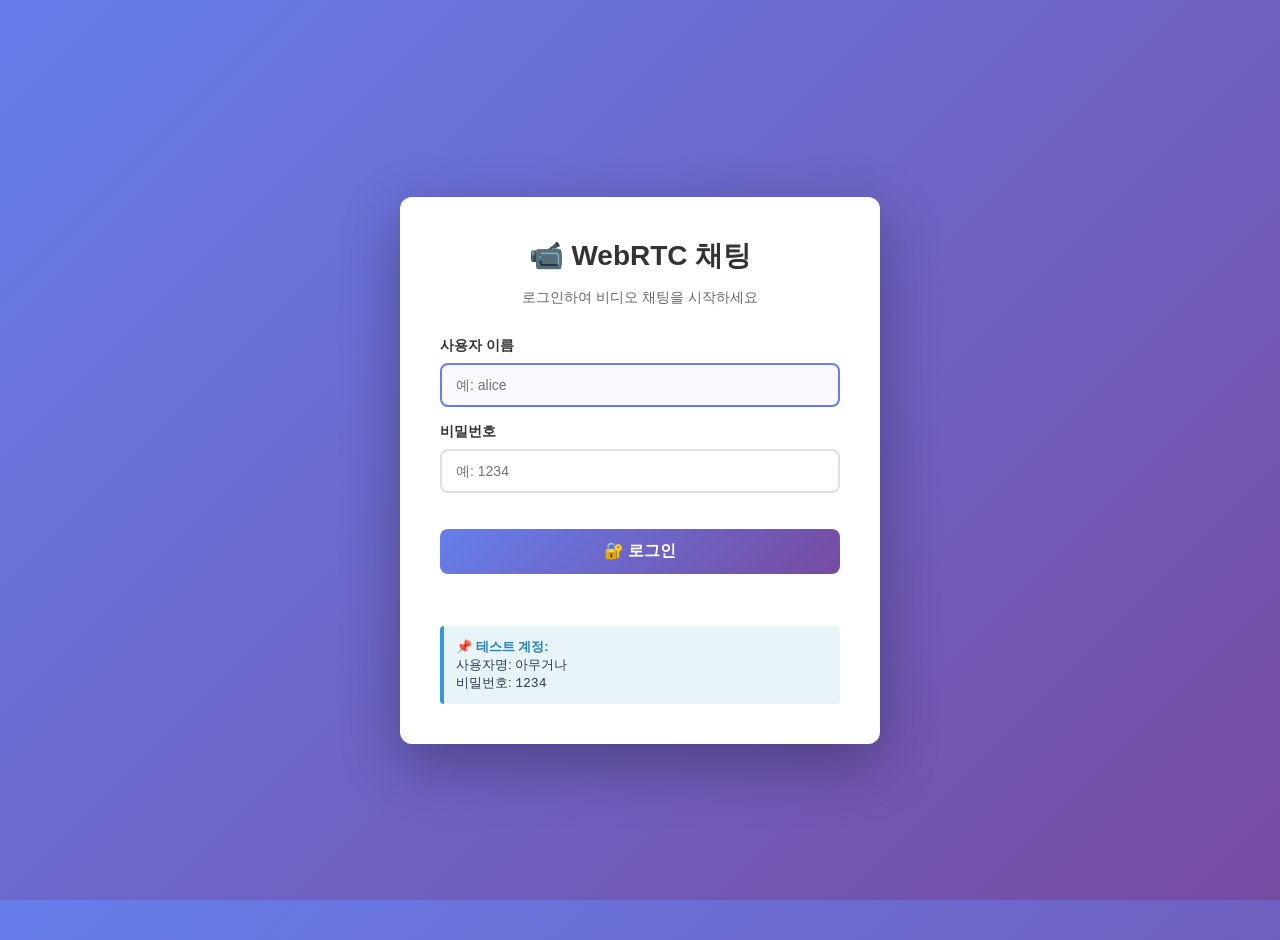
==== src/main/webapp/index.html @ 853b3908 "feat: initial commit" ====
<!DOCTYPE html>
<html lang="ko">
<head>
  <meta charset="UTF-8">
  <meta name="viewport" content="width=device-width, initial-scale=1.0">
  <title>WebRTC 비디오 채팅 - 시작</title>
  <link href="modern.css" rel="stylesheet">
  <link href="shared.css" rel="stylesheet">
</head>
<body>
  <script>
    /**
     * index.html (홈페이지)
     * 역할: 토큰 있으면 chat.html로, 없으면 login.html로 리다이렉트
     */
    window.addEventListener('DOMContentLoaded', () => {
      const token = localStorage.getItem('jwtToken');
      
      if (token) {
        // 토큰이 있으면 chat.html로 이동
        console.log('[index.html] 유효한 토큰이 있습니다. chat.html로 리다이렉트합니다.');
        window.location.href = 'chat.html';
      } else {
        // 토큰이 없으면 login.html로 이동
        console.log('[index.html] 토큰이 없습니다. login.html로 리다이렉트합니다.');
        window.location.href = 'login.html';
      }
    });
  </script>
  <div style="text-align: center; margin-top: 50px;">
    <h1>WebRTC 비디오 채팅</h1>
    <p>로딩 중...</p>
  </div>
</body>
</html>
---- src/main/webapp/modern.css ----
/* ========================================================================
   WEBRTC VIDEO CHAT - MODERN CSS
   ========================================================================
   
   📋 TABLE OF CONTENTS
   ───────────────────────────────────────────────────────────────
   1. CSS VARIABLES DEFINITION          (Lines 15-42)
   2. DARK THEME                        (Lines 44-54)
   3. BASE STYLES                       (Lines 56-67)
   4. MAIN COMPONENTS                   (Lines 69-109)
      - Container
      - Info Box
   5. LOGIN SECTION                     (Lines 111-164)
   6. USER LIST                         (Lines 166-215)
   7. VIDEO AREA                        (Lines 217-243)
   8. BUTTONS                           (Lines 245-270)
   9. RESPONSIVE DESIGN                 (Lines 272-296)
   10. ANIMATIONS                       (Lines 298-311)
   11. UTILITIES                        (Lines 313-316)
   12. STATUS INDICATORS                (Lines 318-334)
   13. VIDEO CONTROLS                   (Lines 336-354)
   ======================================================================== */

/* ===== CSS VARIABLES DEFINITION ===== */
:root {
  /* Background Colors */
  --bg-primary: #f8fafc;
  --bg-secondary: white;
  --bg-tertiary: #f8fafc;
  --bg-dark: #1e293b;
  
  /* Text Colors */
  --text-primary: #1e293b;
  --text-secondary: white;
  --text-muted: #475569;
  
  /* Border & Shadow */
  --border-color: #e2e8f0;
  --border-dark: rgba(255, 255, 255, 0.1);
  --shadow-sm: 0 1px 3px rgba(0, 0, 0, 0.1);
  --shadow-md: 0 4px 6px rgba(0, 0, 0, 0.07), 0 1px 3px rgba(0, 0, 0, 0.06);
  
  /* Accent Colors */
  --accent-primary: #3b82f6;
  --accent-primary-hover: #2563eb;
  --accent-secondary: #10b981;
  --accent-danger: #ef4444;
  --accent-danger-hover: #dc2626;
  --accent-warning: #f59e0b;
  --accent-info: #60a5fa;
}

/* ===== DARK THEME ===== */
:root.dark-theme {
  --bg-primary: #0f172a;
  --bg-secondary: #1e293b;
  --bg-tertiary: #334155;
  --text-primary: white;
  --text-muted: rgba(255, 255, 255, 0.8);
  --border-color: #334155;
  --shadow-sm: 0 1px 3px rgba(0, 0, 0, 0.3);
  --shadow-md: 0 4px 6px rgba(0, 0, 0, 0.2), 0 1px 3px rgba(0, 0, 0, 0.15);
}

/* ===== BASE STYLES ===== */
body {
  font-family: 'Inter', -apple-system, BlinkMacSystemFont, 'Segoe UI', Roboto, sans-serif;
  background: var(--bg-primary);
  margin: 0;
  padding: 20px;
  min-height: 100vh;
  display: flex;
  align-items: center;
  justify-content: center;
  transition: background 0.3s ease;
}

/* ===== MAIN COMPONENTS ===== */

/* Container */
.container {
  background: var(--bg-secondary);
  border-radius: 16px;
  box-shadow: var(--shadow-md);
  max-width: 1200px;
  width: 100%;
  padding: 32px;
  display: grid;
  grid-template-columns: 1fr 2fr;
  grid-template-rows: auto 1fr;
  gap: 24px;
  min-height: 600px;
  border: 1px solid var(--border-color);
  transition: all 0.3s ease;
}

/* Info Box */
.infobox {
  background: var(--bg-dark);
  color: var(--text-secondary);
  padding: 24px;
  border-radius: 12px;
  grid-column: 1 / -1;
  transition: all 0.3s ease;
}

.infobox h1 {
  margin: 0 0 16px 0;
  font-size: 28px;
  font-weight: 600;
  display: flex;
  align-items: center;
  gap: 12px;
}

.infobox p {
  margin: 12px 0;
  line-height: 1.6;
  opacity: 0.9;
  font-size: 15px;
}

.infobox a {
  color: var(--accent-info);
  text-decoration: none;
  font-weight: 500;
}

.infobox a:hover {
  color: var(--accent-primary);
  text-decoration: underline;
}

/* ===== LOGIN SECTION ===== */
.login-section {
  background: rgba(255, 255, 255, 0.05);
  padding: 20px;
  border-radius: 12px;
  margin-top: 16px;
  border: 1px solid var(--border-dark);
  transition: all 0.3s ease;
}

.login-section input[type="text"] {
  width: 100%;
  padding: 12px 16px;
  border: 1px solid var(--border-dark);
  border-radius: 8px;
  background: rgba(255, 255, 255, 0.1);
  color: var(--text-secondary);
  font-size: 15px;
  margin-bottom: 12px;
  transition: all 0.2s ease;
  box-sizing: border-box;
  font-weight: 500;
}

.login-section input[type="text"]:focus {
  outline: none;
  border-color: var(--accent-info);
  background: rgba(255, 255, 255, 0.15);
}

.login-section input[type="text"]::placeholder {
  color: rgba(255, 255, 255, 0.6);
}

.login-section input[type="button"] {
  width: 100%;
  padding: 12px;
  background: var(--accent-primary);
  color: white;
  border: none;
  border-radius: 8px;
  font-size: 15px;
  font-weight: 600;
  cursor: pointer;
  transition: all 0.2s ease;
}

.login-section input[type="button"]:hover {
  background: var(--accent-primary-hover);
}

.login-section input[type="button"]:active {
  transform: translateY(1px);
}

/* ===== USER LIST ===== */
.userlistbox {
  background: var(--bg-secondary);
  border-radius: 12px;
  padding: 20px;
  box-shadow: var(--shadow-sm);
  overflow-y: auto;
  max-height: 400px;
  border: 1px solid var(--border-color);
  transition: all 0.3s ease;
}

.userlistbox h3 {
  margin: 0 0 16px 0;
  color: var(--text-primary);
  font-size: 18px;
  font-weight: 600;
  display: flex;
  align-items: center;
  gap: 8px;
}

.userlistbox ul {
  margin: 0;
  padding: 0;
}

.userlistbox li {
  background: var(--bg-tertiary);
  margin: 8px 0;
  padding: 12px 16px;
  border-radius: 8px;
  cursor: pointer;
  transition: all 0.2s ease;
  list-style: none;
  font-weight: 500;
  color: var(--text-muted);
  border: 1px solid var(--border-color);
}

.userlistbox li:hover {
  background: var(--accent-primary);
  color: white;
  border-color: var(--accent-primary);
  transform: translateX(4px);
}

.userlistbox li:active {
  transform: translateX(2px);
}

/* ===== VIDEO AREA ===== */
.camerabox {
  background: var(--bg-dark);
  border-radius: 12px;
  padding: 20px;
  display: flex;
  flex-direction: column;
  gap: 16px;
  transition: all 0.3s ease;
}

.camerabox video {
  width: 100%;
  height: 200px;
  border-radius: 8px;
  background: #000;
  object-fit: cover;
}

.camerabox video#received_video {
  border: 2px solid var(--accent-primary);
}

.camerabox video#local_video {
  border: 2px solid var(--accent-secondary);
  transform: scaleX(-1);
}

/* ===== BUTTONS ===== */
#hangup-button {
  background: var(--accent-danger);
  color: white;
  border: none;
  padding: 12px;
  border-radius: 8px;
  font-size: 15px;
  font-weight: 600;
  cursor: pointer;
  transition: all 0.2s ease;
}

#hangup-button:hover:not(:disabled) {
  background: var(--accent-danger-hover);
}

#hangup-button:active:not(:disabled) {
  transform: translateY(1px);
}

#hangup-button:disabled {
  background: #94a3b8;
  cursor: not-allowed;
  opacity: 0.6;
}

/* ===== RESPONSIVE DESIGN ===== */
@media (max-width: 768px) {
  body {
    padding: 16px;
  }

  .container {
    grid-template-columns: 1fr;
    padding: 20px;
    min-height: auto;
    gap: 20px;
  }

  .camerabox video {
    height: 150px;
  }

  .infobox {
    padding: 20px;
  }

  .infobox h1 {
    font-size: 24px;
  }
}

/* ===== ANIMATIONS ===== */
.loading {
  display: inline-block;
  width: 16px;
  height: 16px;
  border: 2px solid rgba(255, 255, 255, 0.3);
  border-radius: 50%;
  border-top-color: white;
  animation: spin 1s linear infinite;
}

@keyframes spin {
  to { transform: rotate(360deg); }
}

/* ===== UTILITIES ===== */
.text-center { text-align: center; }
.mb-10 { margin-bottom: 10px; }
.mt-15 { margin-top: 15px; }

/* ===== STATUS INDICATORS ===== */
.connection-status {
  display: inline-block;
  width: 8px;
  height: 8px;
  border-radius: 50%;
  margin-right: 8px;
}

.connection-status.connected { background: var(--accent-secondary); }
.connection-status.connecting { background: var(--accent-warning); animation: pulse 1s infinite; }
.connection-status.disconnected { background: var(--accent-danger); }

@keyframes pulse {
  0%, 100% { opacity: 1; }
  50% { opacity: 0.5; }
}

/* ===== VIDEO CONTROLS ===== */
.video-controls {
  position: absolute;
  bottom: 8px;
  right: 8px;
  display: flex;
  gap: 8px;
  opacity: 0;
  transition: opacity 0.2s ease;
}

.camerabox:hover .video-controls {
  opacity: 1;
}

.video-control-btn {
  background: rgba(0, 0, 0, 0.8);
  color: white;
  border: none;
  border-radius: 50%;
  width: 32px;
  height: 32px;
  cursor: pointer;
  display: flex;
  align-items: center;
  justify-content: center;
  transition: all 0.2s ease;
}

.video-control-btn:hover {
  background: rgba(0, 0, 0, 0.9);
  transform: scale(1.05);
}
---- src/main/webapp/shared.css ----
/*
    Styles to share across samples
 */

 html, body {
  height: 100%;
  font-family:'Open Sans', 'Lucida Grande', Arial, Helvetica, sans-serif;
}

.mdn-disclaimer {
  font-size:18px;
  background-color: #ddd;
  color: black;
  margin-left: 80px;
  margin-right: 80px;
  max-width: 620px;
  padding: 12px;
  border-radius: 5px;
  border: 1px solid black;
  box-shadow: 1px 1px 2px black;
}

.mdn-footer {
	font-weight:normal;
	font-size:12px;
	text-align:right;
	border-top:2px solid #000000;
}
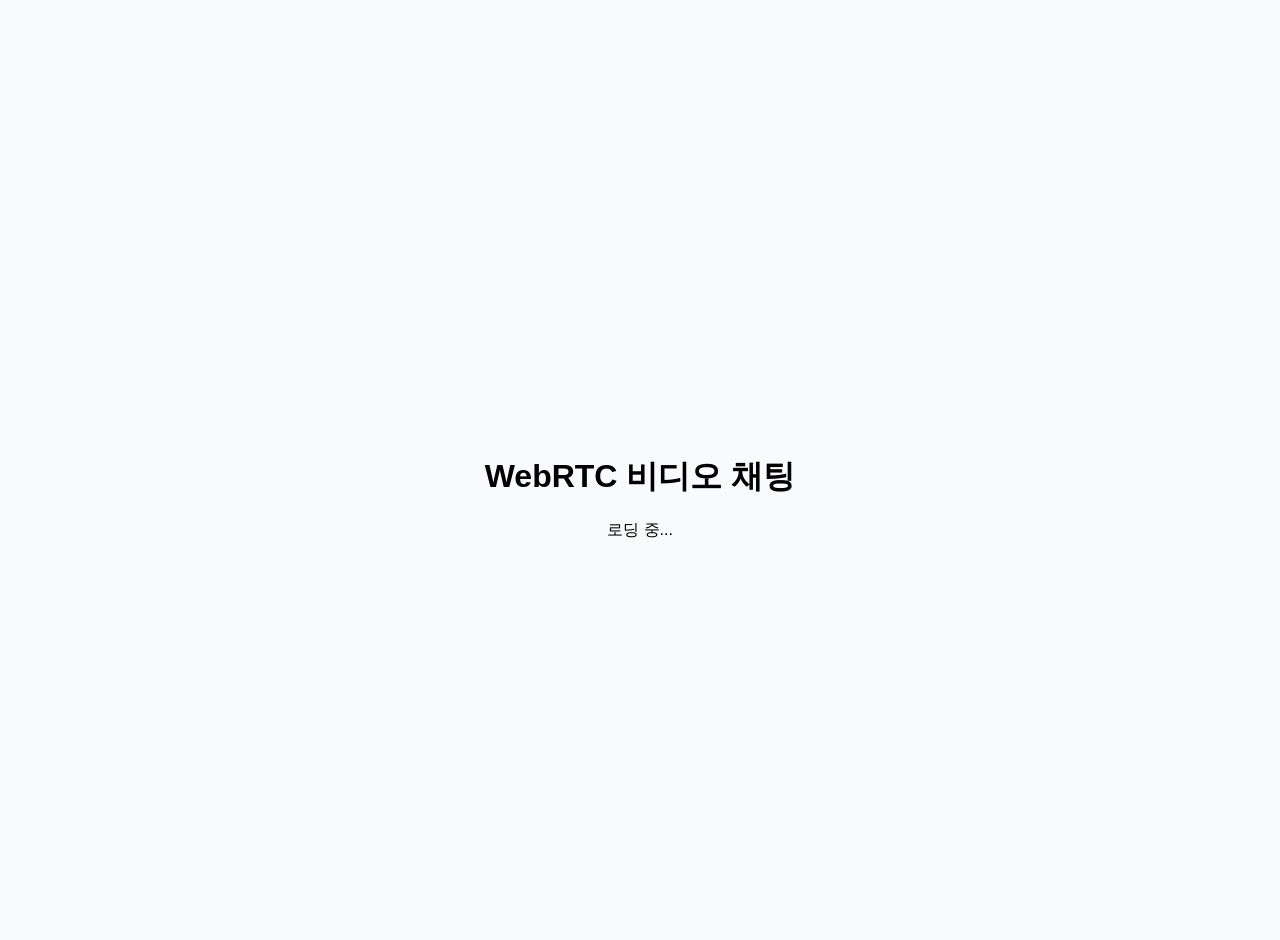
==== commit 61ff776c: "feat: jwt 로그인 기능 구현중" ====
--- a/src/main/webapp/index.html
+++ b/src/main/webapp/index.html
@@ -8,25 +8,6 @@
   <link href="shared.css" rel="stylesheet">
 </head>
 <body>
-  <script>
-    /**
-     * index.html (홈페이지)
-     * 역할: 토큰 있으면 chat.html로, 없으면 login.html로 리다이렉트
-     */
-    window.addEventListener('DOMContentLoaded', () => {
-      const token = localStorage.getItem('jwtToken');
-      
-      if (token) {
-        // 토큰이 있으면 chat.html로 이동
-        console.log('[index.html] 유효한 토큰이 있습니다. chat.html로 리다이렉트합니다.');
-        window.location.href = 'chat.html';
-      } else {
-        // 토큰이 없으면 login.html로 이동
-        console.log('[index.html] 토큰이 없습니다. login.html로 리다이렉트합니다.');
-        window.location.href = 'login.html';
-      }
-    });
-  </script>
   <div style="text-align: center; margin-top: 50px;">
     <h1>WebRTC 비디오 채팅</h1>
     <p>로딩 중...</p>
